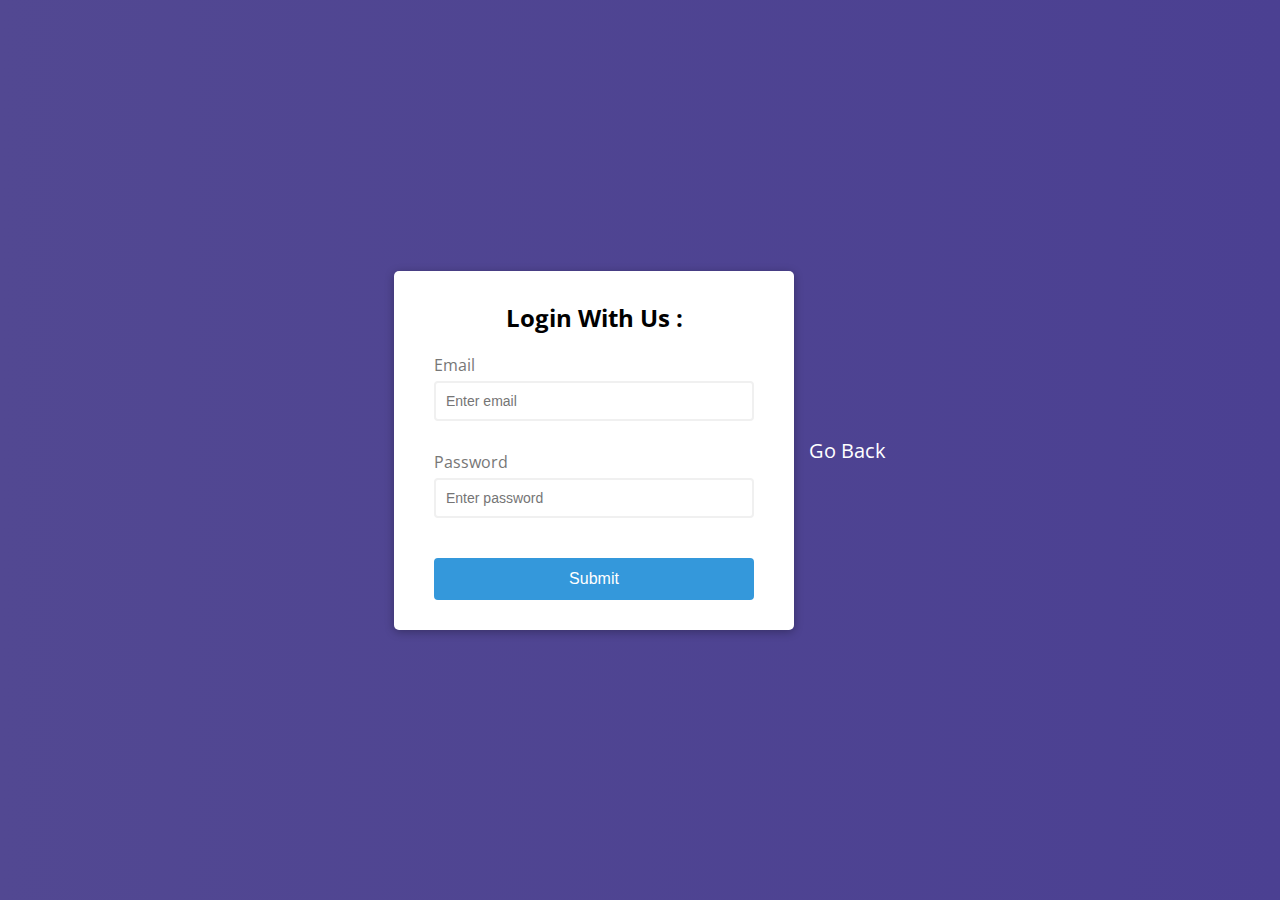
==== login.html @ ba003af6 "my-second-commit" ====
<!DOCTYPE html>
<html lang="en">
  <head>
    <meta charset="UTF-8" />
    <meta name="viewport" content="width=device-width, initial-scale=1.0" />
    <meta http-equiv="X-UA-Compatible" content="ie=edge" />
    <link rel="stylesheet" href="css/style_register.css" />
    <title>Login Page</title>
  </head>
  <body>
    <div class="container">
      <form id="form" class="form">
        <h2>Login With Us : </h2>
        <div class="form-control">
          <label for="email">Email</label>
          <input type="text" id="email" placeholder="Enter email" />
          <small>Error message</small>
        </div>
        <div class="form-control">
          <label for="password">Password</label>
          <input type="password" id="password1" placeholder="Enter password" />
          <small>Error message</small>
        </div>
        <button type="submit">Submit</button>
      </form>

    </div>
      <a href='weather.html' id='goback' >Go Back</a>
    <script src="js/script_login.js"></script>
  </body>
</html>
---- css/style_register.css ----
@import url('https://fonts.googleapis.com/css?family=Open+Sans&display=swap');

:root {
  --success-color: #2ecc71;
  --error-color: #e74c3c;
}

* {
  box-sizing: border-box;
}

body {
  background: linear-gradient(to right ,#524892, #4b4092 );
  font-family: 'Open Sans', sans-serif;
  display: flex;
  align-items: center;
  justify-content: center;
  min-height: 100vh;
  margin: 0;
}

.container {
  background-color: #fff;
  border-radius: 5px;
  box-shadow: 0 2px 10px rgba(0, 0, 0, 0.3);
  width: 400px;
}

h2 {
  text-align: center;
  margin: 0 0 20px;
}

.form {
  padding: 30px 40px;
}

.form-control {
  margin-bottom: 10px;
  padding-bottom: 20px;
  position: relative;
}

.form-control label {
  color: #777;
  display: block;
  margin-bottom: 5px;
}

.form-control input {
  border: 2px solid #f0f0f0;
  border-radius: 4px;
  display: block;
  width: 100%;
  padding: 10px;
  font-size: 14px;
}

.form-control input:focus {
  outline: 0;
  border-color: #777;
}

.form-control.success input {
  border-color: var(--success-color);
}

.form-control.error input {
  border-color: var(--error-color);
}

.form-control small {
  color: var(--error-color);
  position: absolute;
  bottom: 0;
  left: 0;
  visibility: hidden;
}

.form-control.error small {
  visibility: visible;
}

.form button {
  cursor: pointer;
  background-color: #3498db;
  border: 2px solid #3498db;
  border-radius: 4px;
  color: #fff;
  display: block;
  font-size: 16px;
  padding: 10px;
  margin-top: 20px;
  width: 100%;
}
#goback{
  text-decoration: none;
  color: white; 
  font-size: 20px;
  display: flex;
  margin-left:15px;
}

#goback:hover{
  color: red;
}
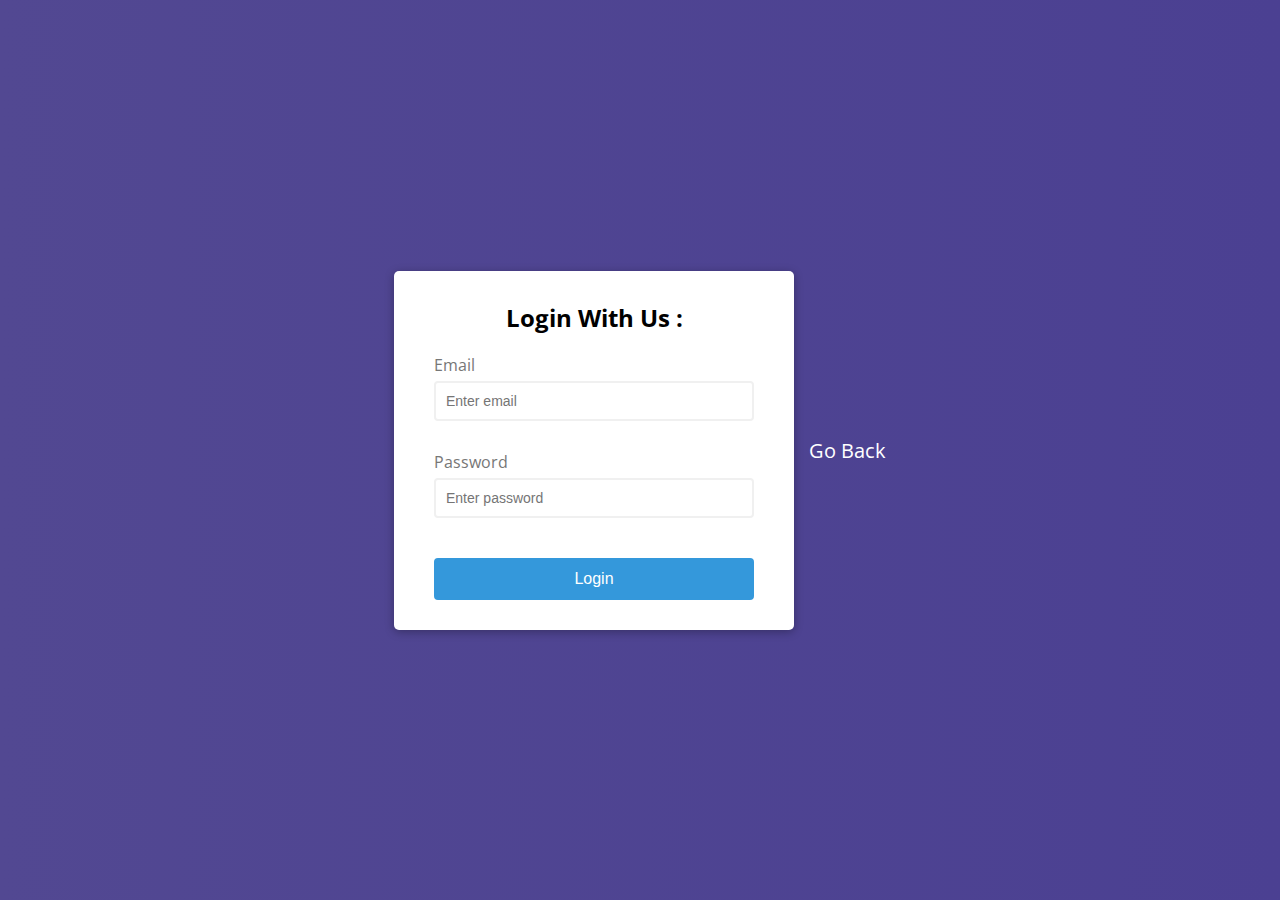
==== commit b598c544: "Describe your commit" ====
--- a/login.html
+++ b/login.html
@@ -9,19 +9,21 @@
   </head>
   <body>
     <div class="container">
-      <form id="form" class="form">
+      <form id="form" class="form" >
         <h2>Login With Us : </h2>
         <div class="form-control">
           <label for="email">Email</label>
           <input type="text" id="email" placeholder="Enter email" />
-          <small>Error message</small>
         </div>
         <div class="form-control">
           <label for="password">Password</label>
           <input type="password" id="password1" placeholder="Enter password" />
-          <small>Error message</small>
         </div>
-        <button type="submit">Submit</button>
+        <small id="Error" ></small>
+        <small id="Success"></small>
+        <button type="submit" >Login</button>
+
+
       </form>
 
     </div>
--- a/css/style_register.css
+++ b/css/style_register.css
@@ -105,3 +105,14 @@
   color: red;
 }
 
+#Error {
+  font-size: 20px;
+  color:red;
+  margin-top: 20px;
+}
+
+#Success {
+  font-size: 20px;
+  color:green;
+  margin-top: 20px;
+}